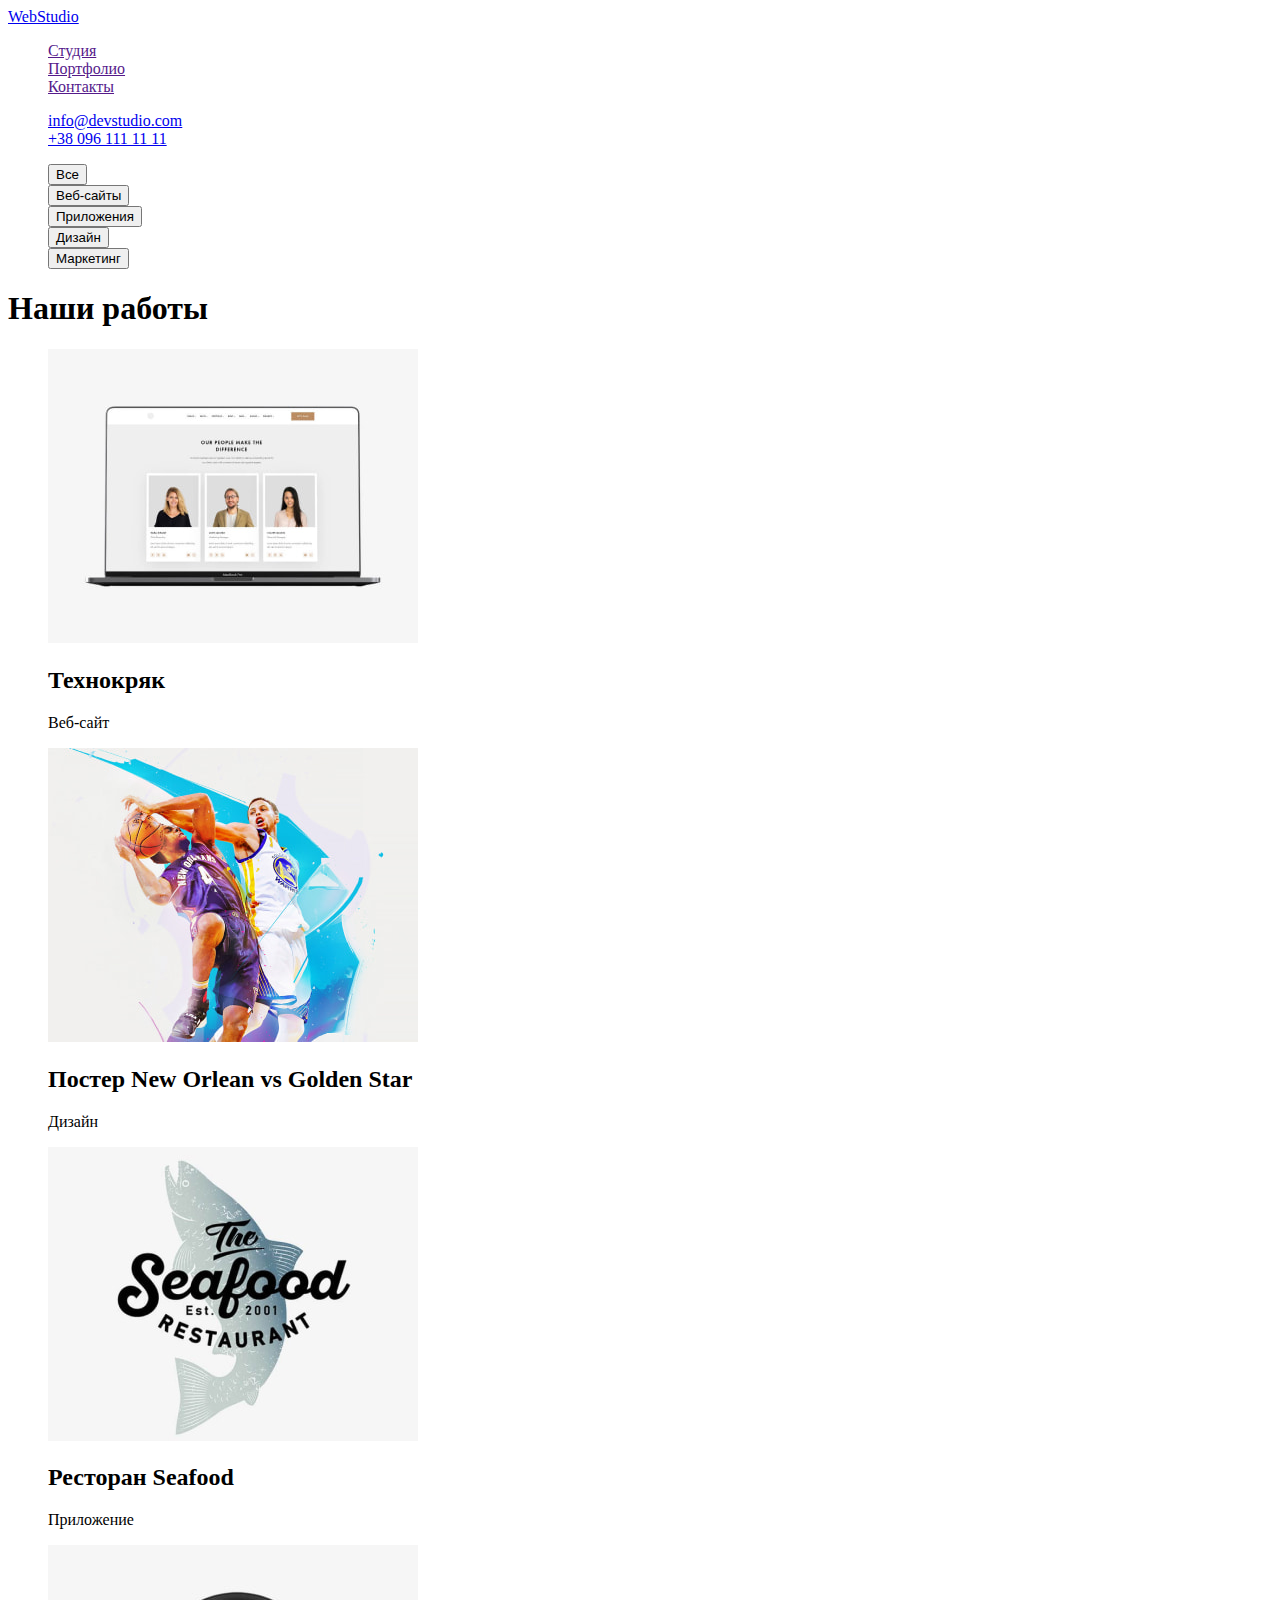
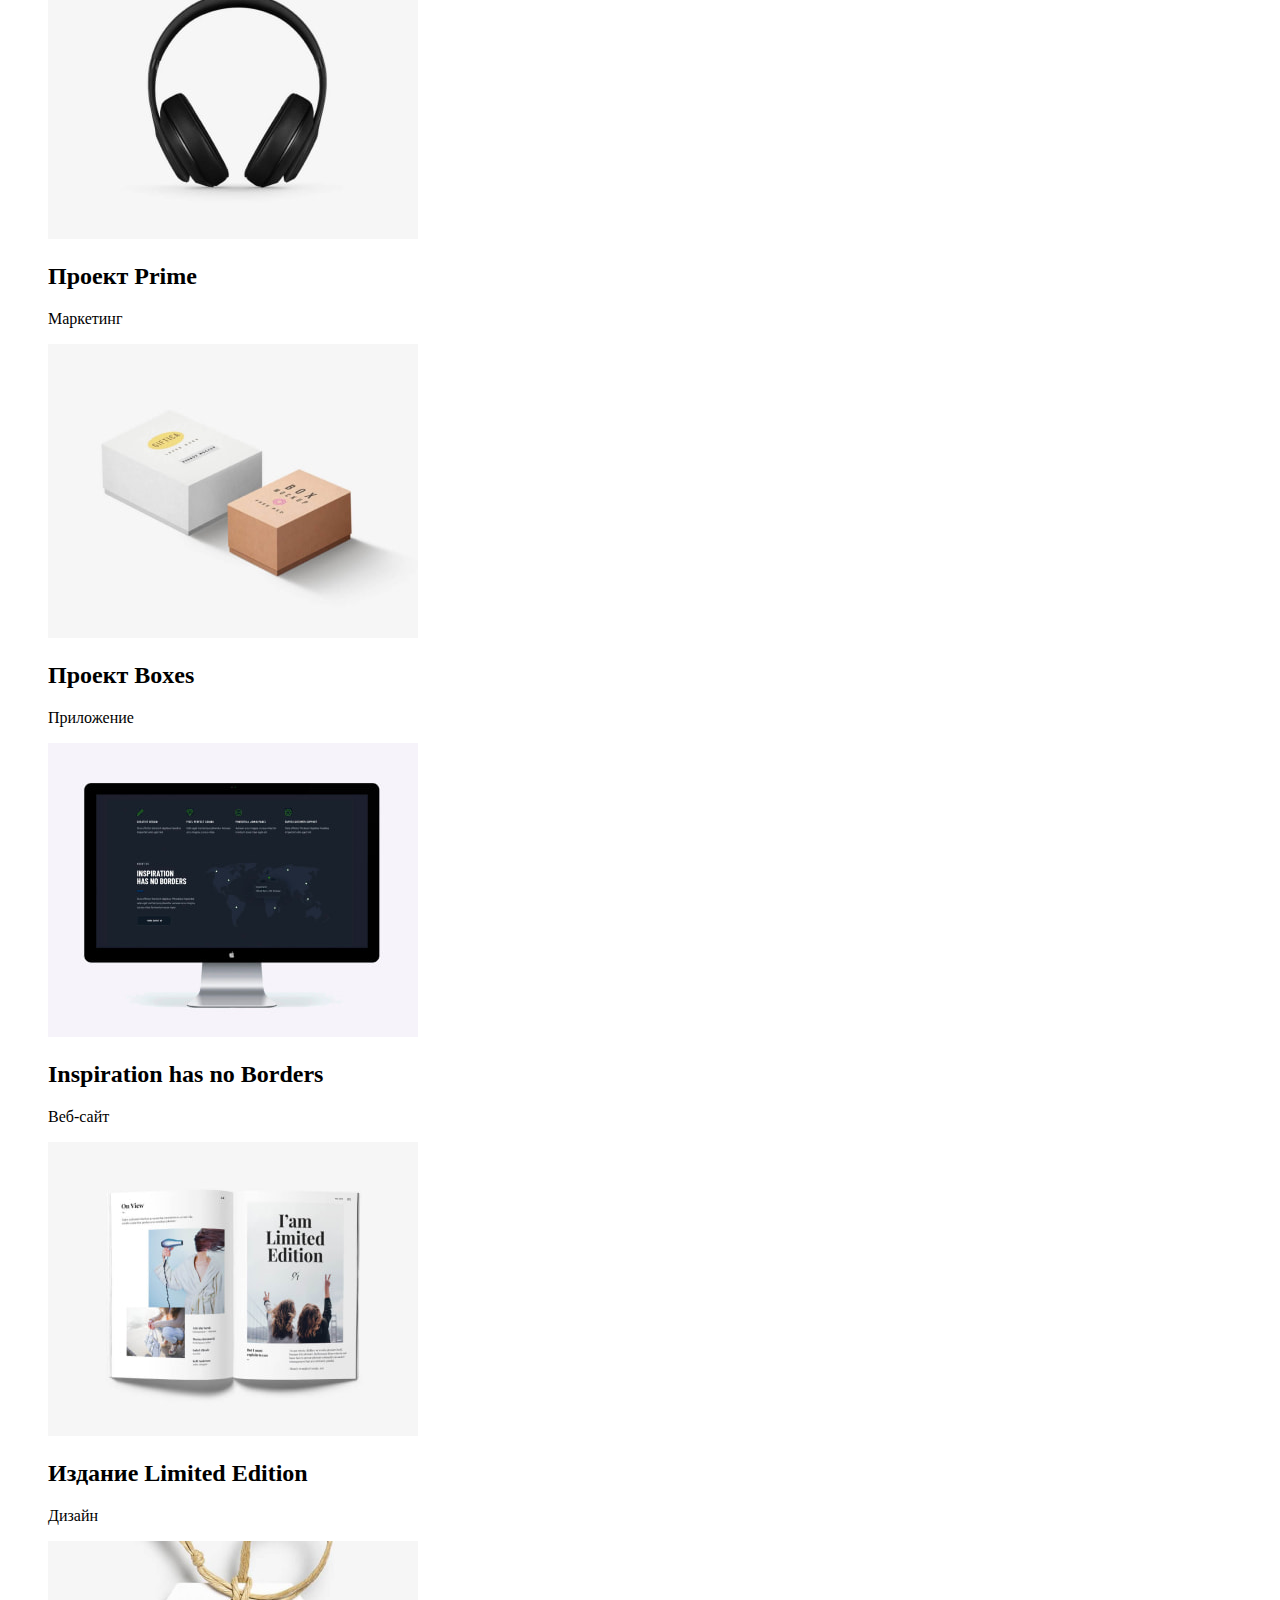
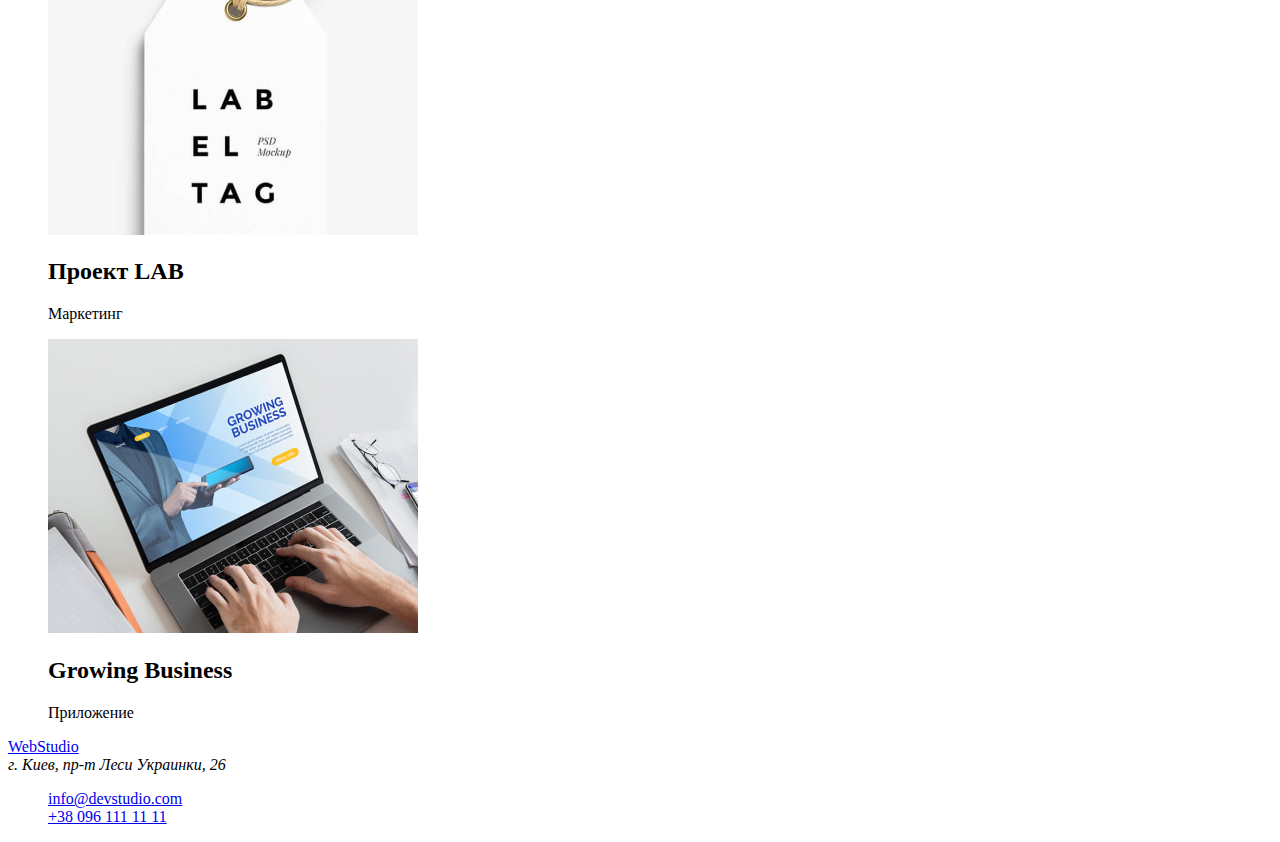
==== portfolio.htm @ e034c126 "add portfolio" ====
<!DOCTYPE html>
<html lang="en">

<head>
    <meta charset="UTF-8">
    <meta http-equiv="X-UA-Compatible" content="IE=edge">
    <meta name="viewport" content="width=device-width, initial-scale=1.0">
    <title>Portfolio</title>
    <link rel="preconnect" href="https://fonts.googleapis.com">
    <link rel="preconnect" href="https://fonts.gstatic.com" crossorigin>
    <link
        href="https://fonts.googleapis.com/css2?family=Raleway:wght@700&family=Roboto:wght@400;500;700;900&display=swap"
        rel="stylesheet">
    <link rel="stylesheet" href="./css/styles.css">
</head>

<body>
    <!--Шапка-->
    <header class="header">
        <nav class="main-navigation">
            <a class="main-link" href="index.html">
                WebStudio
            </a>
            <ul class="header-list">
                <li><a class="header-link active" href="">Студия</a></li>
                <li><a class="header-link" href="">Портфолио</a></li>
                <li><a class="header-link" href="">Контакты</a></li>
            </ul>
        </nav>
        <ul class="list-adress">
            <li><a class="mailto" href="mailto:info@devstudio.com">info@devstudio.com</a></li>
            <li><a class="tel" href="tel:380961111111">+38 096 111 11 11</a></li>
        </ul>
    </header>
    <main>
        <!--Наши работы-->
        <section>
            <ul class="filters">
                <li><button class="btn">Все</button></li>
                <li><button class="btn">Веб-сайты</button></li>
                <li><button class="btn">Приложения</button></li>
                <li><button class="btn">Дизайн</button></li>
                <li><button class="btn">Маркетинг</button></li>
            </ul>
            <h1 class="our-wokrs hidden">Наши работы</h1>
            <ul>
                <li><img src="./images/work-1.jpg" alt="Технокряк" class="work-pic" width="370" height="294" />
                    <h2 class="name-work">Технокряк</h2>
                    <p class="type-work web">Веб-сайт</p>
                </li>
                <li><img src="./images/work-2.jpg" alt="Постер New Orlean vs Golden Star" class="work-pic" width="370" height="294" />
                    <h2 class="name-work">Постер New Orlean vs Golden Star</h2>
                    <p class="type-work design">Дизайн</p>
                </li>
                <li><img src="./images/work-3.jpg" alt="Ресторан Seafood" class="work-pic" width="370" height="294" />
                    <h2 class="name-work">Ресторан Seafood</h2>
                    <p class="type-work app">Приложение</p>
                </li>
                <li><img src="./images/work-4.jpg" alt="Проект Prime" class="work-pic" width="370" height="294" />
                    <h2 class="name-work">Проект Prime</h2>
                    <p class="type-work marketing">Маркетинг</p>
                </li>
                <li><img src="./images/work-5.jpg" alt="Проект Boxes" class="work-pic" width="370" height="294" />
                    <h2 class="name-work">Проект Boxes</h2>
                    <p class="type-work app">Приложение</p>
                </li>
                <li><img src="./images/work-6.jpg" alt="Inspiration has no Borders" class="work-pic" width="370" height="294" />
                    <h2 class="name-work">Inspiration has no Borders</h2>
                    <p class="type-work web">Веб-сайт</p>
                </li>
                <li><img src="./images/work-7.jpg" alt="Издание Limited Edition" class="work-pic" width="370" height="294" />
                    <h2 class="name-work">Издание Limited Edition</h2>
                    <p class="type-work design">Дизайн</p>
                </li>
                <li><img src="./images/work-8.jpg" alt="Проект LAB" class="work-pic" width="370" height="294" />
                    <h2 class="name-work">Проект LAB</h2>
                    <p class="type-work marketing">Маркетинг</p>
                </li>
                <li><img src="./images/work-9.jpg" alt="Growing Business" class="work-pic" width="370" height="294" />
                    <h2 class="name-work">Growing Business</h2>
                    <p class="type-work app">Приложение</p>
                </li>
            </ul>
        </section>
    </main>
    <!--Подвал-->
    <footer class="footer">
        <a class="main-link" href="index.html">WebStudio</a>
        <address class="address">г. Киев, пр-т Леси Украинки, 26</address>
        <ul class="list-adress">
            <li><a class="mailto" href="mailto:info@devstudio.com">info@devstudio.com</a></li>
            <li><a class="tel" href="tel:380961111111">+38 096 111 11 11</a></li>
        </ul>
    </footer>
</body>

</html>
---- css/styles.css ----
:root{

}
li {list-style: none;}
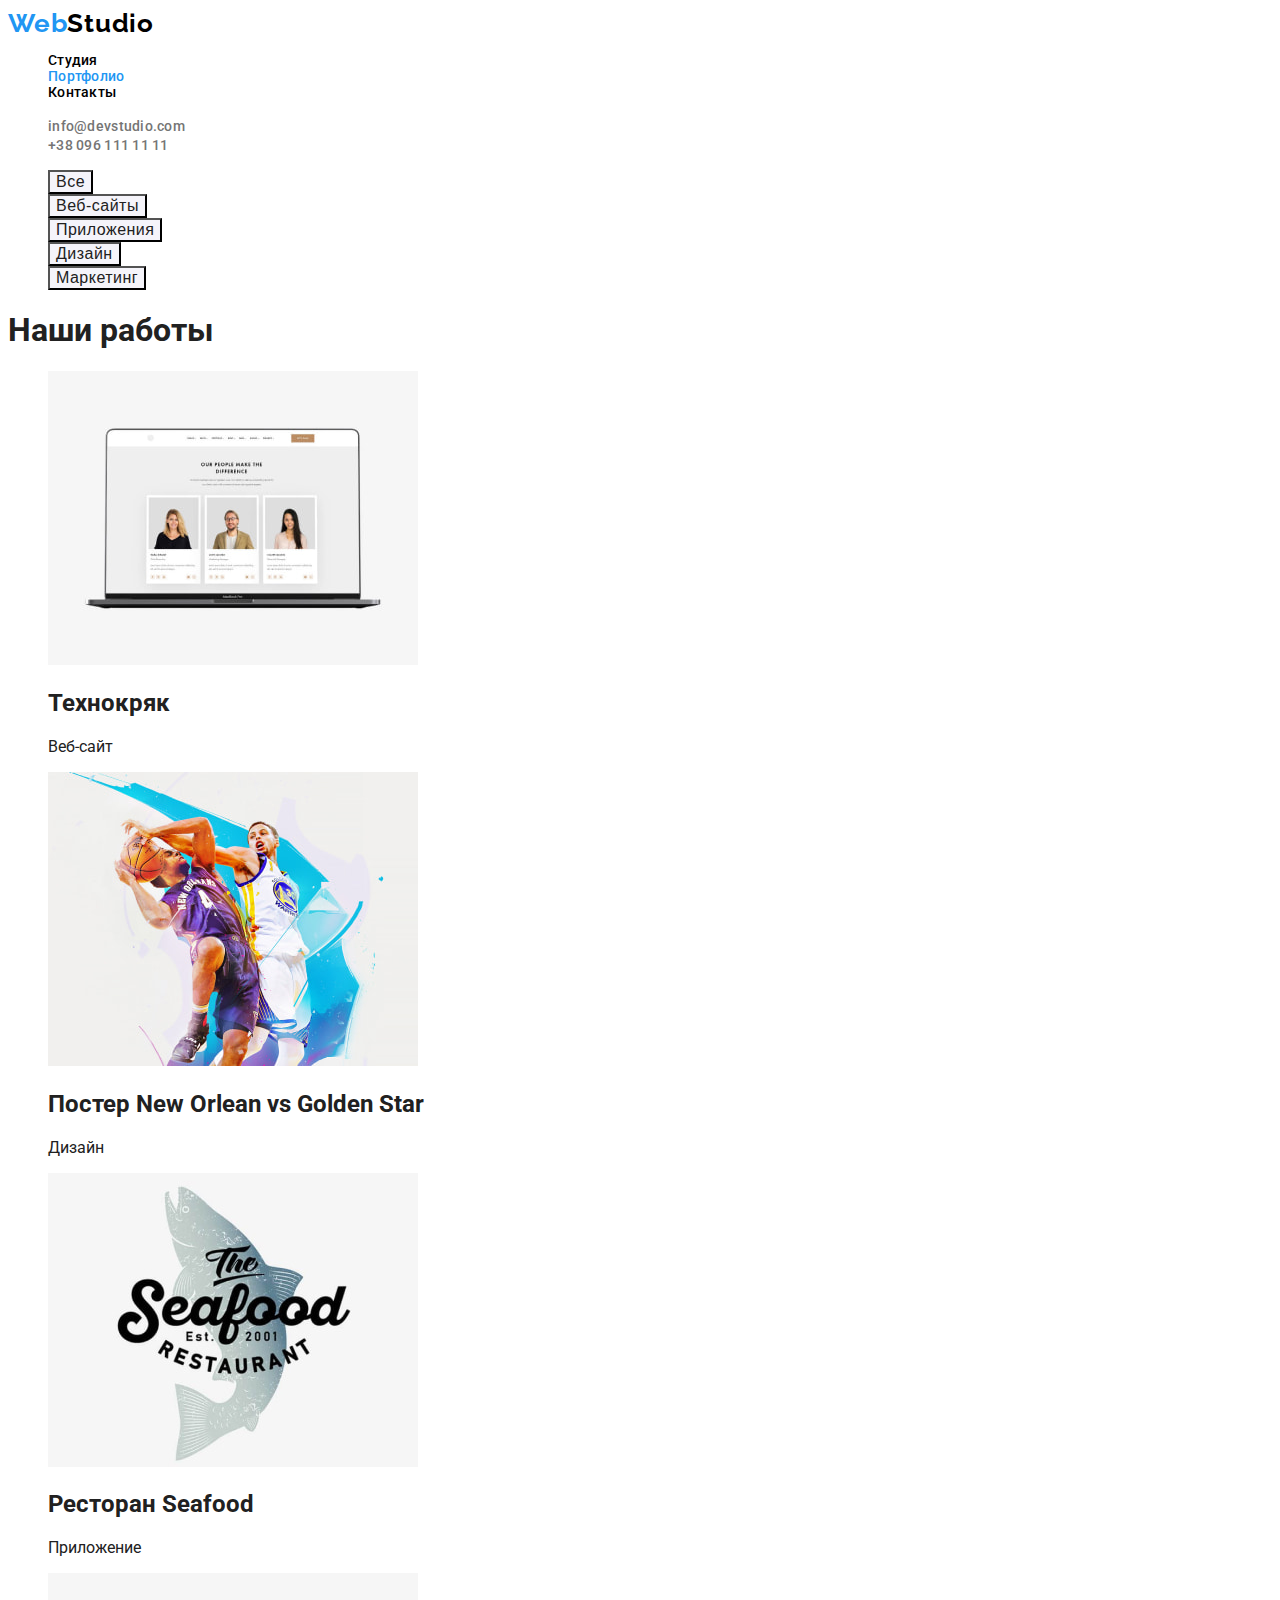
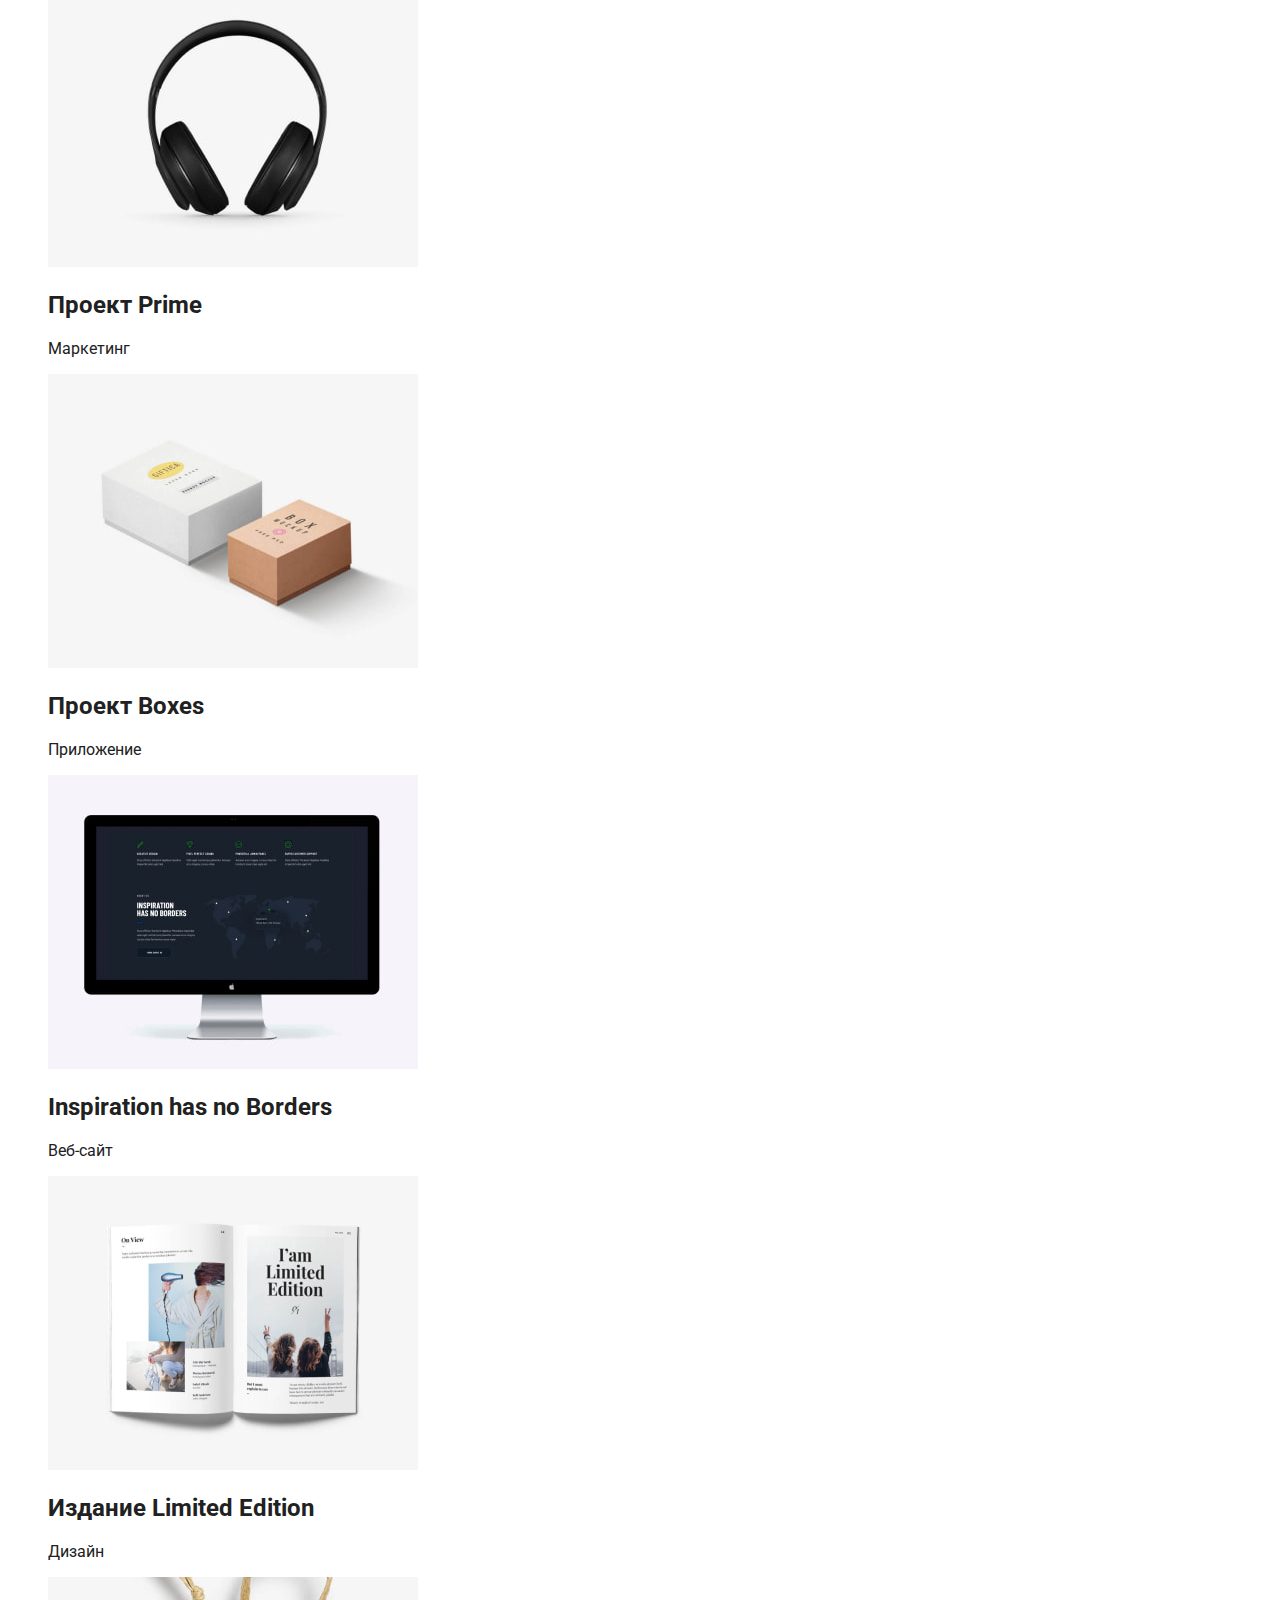
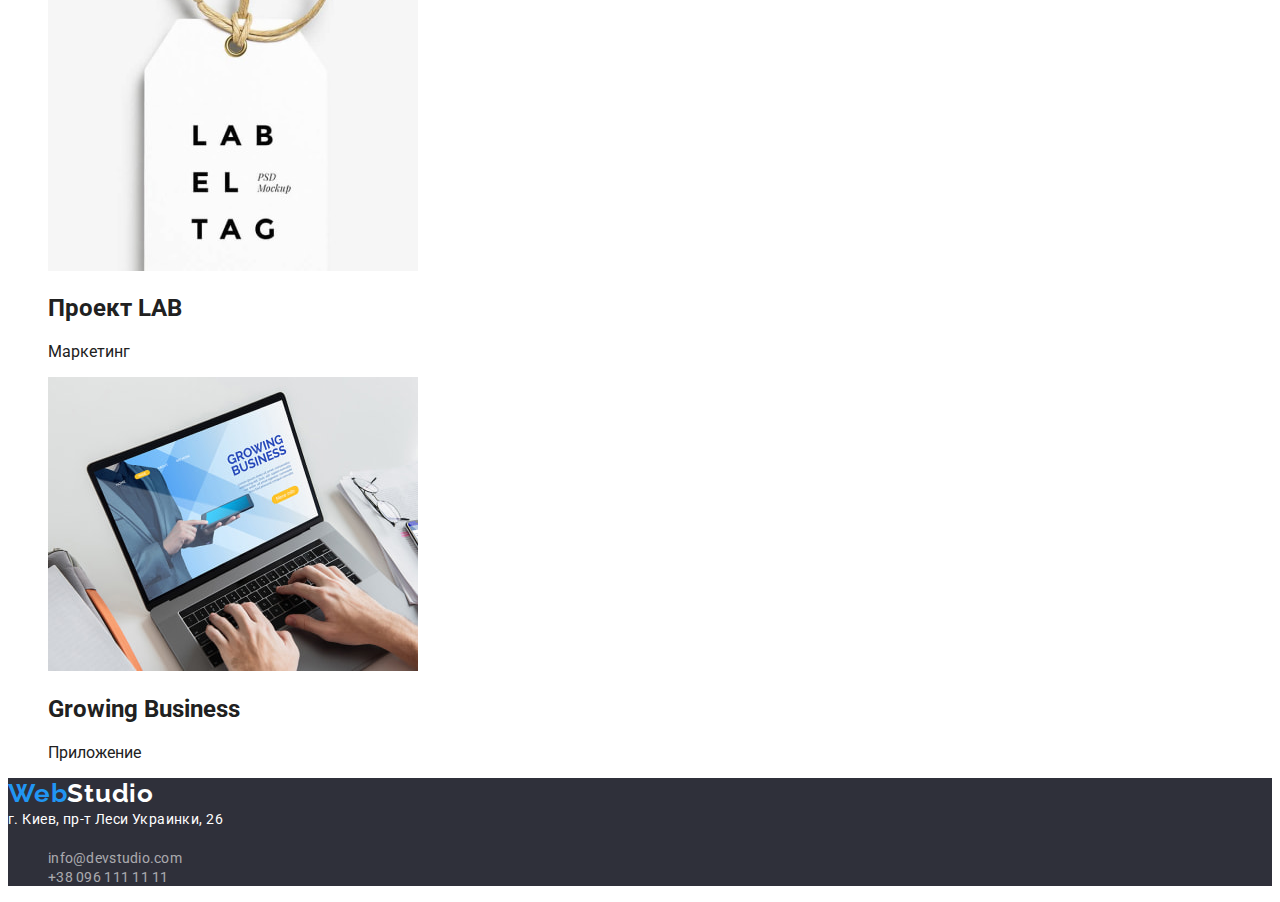
==== commit 40ba0101: "разметка портфолио + цвет и шрифт" ====
--- a/portfolio.htm
+++ b/portfolio.htm
@@ -11,85 +11,88 @@
     <link
         href="https://fonts.googleapis.com/css2?family=Raleway:wght@700&family=Roboto:wght@400;500;700;900&display=swap"
         rel="stylesheet">
-    <link rel="stylesheet" href="./css/styles.css">
+<link rel="stylesheet" href="./css/common.css">
+<link rel="stylesheet" href="./css/styles.css">
 </head>
 
 <body>
-    <!--Шапка-->
-    <header class="header">
-        <nav class="main-navigation">
-            <a class="main-link" href="index.html">
-                WebStudio
-            </a>
-            <ul class="header-list">
-                <li><a class="header-link active" href="">Студия</a></li>
-                <li><a class="header-link" href="">Портфолио</a></li>
-                <li><a class="header-link" href="">Контакты</a></li>
-            </ul>
-        </nav>
-        <ul class="list-adress">
-            <li><a class="mailto" href="mailto:info@devstudio.com">info@devstudio.com</a></li>
-            <li><a class="tel" href="tel:380961111111">+38 096 111 11 11</a></li>
+<!--Шапка-->
+<header class="page-header">
+    <nav class="main-nav">
+        <a class="logo" href="./index.html">
+            Web<span class="logo-color">Studio</span>
+        </a>
+        <ul class="header-nav list">
+            <li class="item"><a class="link" href="./index.html">Студия</a></li>
+            <li class="item"><a class="link current" href="./portfolio.htm">Портфолио</a></li>
+            <li class="item"><a class="link" href="">Контакты</a></li>
         </ul>
-    </header>
-    <main>
-        <!--Наши работы-->
+    </nav>
+    <ul class="list-address">
+        <li class="item"><a class="mailto" href="mailto:info@devstudio.com">info@devstudio.com</a></li>
+        <li class="item"><a class="tel" href="tel:380961111111">+38 096 111 11 11</a></li>
+    </ul>
+</header>
+<!--Наши работы-->
+<main>
         <section>
             <ul class="filters">
-                <li><button class="btn">Все</button></li>
-                <li><button class="btn">Веб-сайты</button></li>
-                <li><button class="btn">Приложения</button></li>
-                <li><button class="btn">Дизайн</button></li>
-                <li><button class="btn">Маркетинг</button></li>
+                <li class="item"><button type="button" class="btn">Все</button></li>
+                <li class="item"><button type="button" class="btn">Веб-сайты</button></li>
+                <li class="item"><button type="button" class="btn">Приложения</button></li>
+                <li class="item"><button type="button" class="btn">Дизайн</button></li>
+                <li class="item"><button type="button" class="btn">Маркетинг</button></li>
             </ul>
             <h1 class="our-wokrs hidden">Наши работы</h1>
-            <ul>
-                <li><img src="./images/work-1.jpg" alt="Технокряк" class="work-pic" width="370" height="294" />
-                    <h2 class="name-work">Технокряк</h2>
+            <ul class="work-list">
+                <li class="item"><img src="./images/work-1.jpg" alt="Технокряк" class="work-pic" width="370" height="294" />
+                    <h2 class="work-title">Технокряк</h2>
                     <p class="type-work web">Веб-сайт</p>
                 </li>
-                <li><img src="./images/work-2.jpg" alt="Постер New Orlean vs Golden Star" class="work-pic" width="370" height="294" />
-                    <h2 class="name-work">Постер New Orlean vs Golden Star</h2>
+                <li class="item"><img src="./images/work-2.jpg" alt="Постер New Orlean vs Golden Star" class="work-pic" width="370" height="294" />
+                    <h2 class="work-title">Постер New Orlean vs Golden Star</h2>
                     <p class="type-work design">Дизайн</p>
                 </li>
-                <li><img src="./images/work-3.jpg" alt="Ресторан Seafood" class="work-pic" width="370" height="294" />
-                    <h2 class="name-work">Ресторан Seafood</h2>
+                <li class="item"><img src="./images/work-3.jpg" alt="Ресторан Seafood" class="work-pic" width="370" height="294" />
+                    <h2 class="work-title">Ресторан Seafood</h2>
                     <p class="type-work app">Приложение</p>
                 </li>
-                <li><img src="./images/work-4.jpg" alt="Проект Prime" class="work-pic" width="370" height="294" />
-                    <h2 class="name-work">Проект Prime</h2>
+                <li class="item"><img src="./images/work-4.jpg" alt="Проект Prime" class="work-pic" width="370" height="294" />
+                    <h2 class="work-title">Проект Prime</h2>
                     <p class="type-work marketing">Маркетинг</p>
                 </li>
-                <li><img src="./images/work-5.jpg" alt="Проект Boxes" class="work-pic" width="370" height="294" />
-                    <h2 class="name-work">Проект Boxes</h2>
+                <li class="item"><img src="./images/work-5.jpg" alt="Проект Boxes" class="work-pic" width="370" height="294" />
+                    <h2 class="work-title">Проект Boxes</h2>
                     <p class="type-work app">Приложение</p>
                 </li>
-                <li><img src="./images/work-6.jpg" alt="Inspiration has no Borders" class="work-pic" width="370" height="294" />
-                    <h2 class="name-work">Inspiration has no Borders</h2>
+                <li class="item"><img src="./images/work-6.jpg" alt="Inspiration has no Borders" class="work-pic" width="370" height="294" />
+                    <h2 class="work-title">Inspiration has no Borders</h2>
                     <p class="type-work web">Веб-сайт</p>
                 </li>
-                <li><img src="./images/work-7.jpg" alt="Издание Limited Edition" class="work-pic" width="370" height="294" />
-                    <h2 class="name-work">Издание Limited Edition</h2>
+                <li class="item"><img src="./images/work-7.jpg" alt="Издание Limited Edition" class="work-pic" width="370" height="294" />
+                    <h2 class="work-title">Издание Limited Edition</h2>
                     <p class="type-work design">Дизайн</p>
                 </li>
-                <li><img src="./images/work-8.jpg" alt="Проект LAB" class="work-pic" width="370" height="294" />
-                    <h2 class="name-work">Проект LAB</h2>
+                <li class="item"><img src="./images/work-8.jpg" alt="Проект LAB" class="work-pic" width="370" height="294" />
+                    <h2 class="work-title">Проект LAB</h2>
                     <p class="type-work marketing">Маркетинг</p>
                 </li>
-                <li><img src="./images/work-9.jpg" alt="Growing Business" class="work-pic" width="370" height="294" />
-                    <h2 class="name-work">Growing Business</h2>
+                <li class="item"><img src="./images/work-9.jpg" alt="Growing Business" class="work-pic" width="370" height="294" />
+                    <h2 class="work-title">Growing Business</h2>
                     <p class="type-work app">Приложение</p>
                 </li>
             </ul>
         </section>
-    </main>
+</main>
     <!--Подвал-->
     <footer class="footer">
-        <a class="main-link" href="index.html">WebStudio</a>
+        <a class="logo" href="./index.html">
+            Web<span class="logo-color">Studio</span>
+        </a>
         <address class="address">г. Киев, пр-т Леси Украинки, 26</address>
-        <ul class="list-adress">
-            <li><a class="mailto" href="mailto:info@devstudio.com">info@devstudio.com</a></li>
-            <li><a class="tel" href="tel:380961111111">+38 096 111 11 11</a></li>
+        <ul class="list-address">
+            <li class="item"><a class="mailto down" href="mailto:info@devstudio.com">info@devstudio.com</a></li>
+            <li class="item"><a class="tel down" href="tel:380961111111">+38 096 111 11 11</a></li>
         </ul>
     </footer>
 </body>
--- a/css/common.css
+++ b/css/common.css
@@ -0,0 +1,109 @@
+:root {
+
+--primary-text-color: #212121;
+--secondary-text-color: #757575;
+--accent-color: #2196F3;
+--white-color: #ffffff;
+--black-color: #000000;
+--secondary-bgc: #2F303A;
+}
+
+/*
+    color: #2F303A темно серый фон
+    #ECECEC -сероватый фон
+    #212121 - почти черный текст
+    #000000 - чисто черный
+    #2196F3 синий акцент
+    #757575 - срене сперый
+    #FFFFFF - белый
+
+*/
+
+body {
+    background-color: var(--white-color); 
+    color: var(--primary-text-color);
+    font-family: 'Roboto', sans-serif;
+    
+}
+
+.logo {
+    color: var(--accent-color);
+    text-decoration: none; 
+    font-weight: 700;
+    font-family: 'Raleway', sans-serif;
+    font-size: 26px;
+    line-height: 1,19;
+    letter-spacing: 0.03em;
+    }
+
+.logo-color {
+    color: var(--black-color)
+}
+/* Header */
+.page-header {
+    background-color: var(--white-color);
+    
+}
+    
+
+.header-nav .link {
+    color: var(--black-color);
+    text-decoration: none;
+}
+.header-nav.list {
+font-style: normal;
+font-weight: 500;
+font-size: 14px;
+line-height: 1.14x;
+letter-spacing: 0.02em;
+
+text-decoration: none;
+
+color: var(--primary-text-color);
+}
+.header-nav .link.current {
+    color: var(--accent-color)
+}
+.mailto, .tel {
+font-weight: 500;
+font-size: 14px;
+line-height: 1.14;
+letter-spacing: 0.02em;
+
+text-decoration: none;
+
+color: var(--secondary-text-color);
+}
+
+.mailto.down,
+.tel.down {
+font-weight: 400;
+font-size: 14px;
+line-height: 1.71px;
+
+color: rgba(255, 255, 255, 0.6);
+
+}
+
+.footer {
+    background-color: var(--secondary-bgc);
+}
+.footer .logo-color {
+color: var(--white-color);
+}
+.address {
+    color: var(--white-color);
+    font-style: normal;
+font-size: 14px;
+line-height: 1.71;
+letter-spacing: 0.03em;
+}
+
+.header-nav .link:hover, .header-nav 
+.link:focus, 
+.mailto:focus, .mailto:hover, 
+.tel:hover,  .tel:focus  {
+    color: var(--accent-color);
+}
+.item {
+    list-style: none;}--- a/css/styles.css
+++ b/css/styles.css
@@ -1,4 +1,97 @@
-:root{
 
+/* Hero */
+.hero { 
+    background-color: var(--secondary-bgc); 
+    color: var(--white-color);
 }
-li {list-style: none;}+
+.hero-title {
+font-weight: 900;
+font-size: 44px;
+line-height: 1.36;
+text-align: center;
+letter-spacing: 0.06em;
+text-transform: uppercase;
+
+color: var(--white-color);
+    }
+
+.primary.btn {
+    background-color: var(--accent-color);
+    color: var(--white-color);
+    cursor: pointer;
+    font-weight: 700;
+    font-size: 16px;
+    line-height: 1,88;
+    text-align: center;
+    letter-spacing: 0.06em;
+    }
+
+.btn {
+    background-color: #F5F4FA;
+    color: var(--primary-text-color);
+    font-weight: 500;
+font-size: 16px;
+line-height: 1,62;
+text-align: center;
+letter-spacing: 0.03em;
+}
+
+.btn:hover, .btn:focus {
+    background-color: var(--accent-color);
+    color: var(--white-color);
+    cursor: pointer;
+}
+
+
+    /* Sections */
+    
+    
+    .section-title {
+font-weight: 700;
+font-size: 36px;
+line-height: 1.17;
+text-align: center;
+letter-spacing: 0.03em;
+
+color: var(--primary-text-color);
+    }
+    .feature-list .title {
+font-weight: 700;
+font-size: 14px;
+line-height: 16px;
+letter-spacing: 0.03em;
+text-transform: uppercase;
+
+color: var(--primary-text-color);
+    }
+
+    .feature-list .text {
+font-size: 14px;
+line-height: 1.71;
+
+letter-spacing: 0.03em;
+
+color: var(--secondary-text-color);
+    }
+
+    .team-list .title {
+font-weight: 500;
+font-size: 16px;
+line-height: 1.19;
+text-align: center;
+letter-spacing: 0.03em;
+
+color: var(--primary-text-color);
+    }
+
+.team-position {
+    font-style: normal; 
+font-size: 16px;
+line-height: 1.19;
+
+text-align: center;
+letter-spacing: 0.03em;
+
+color: var(--secondary-text-color);
+}
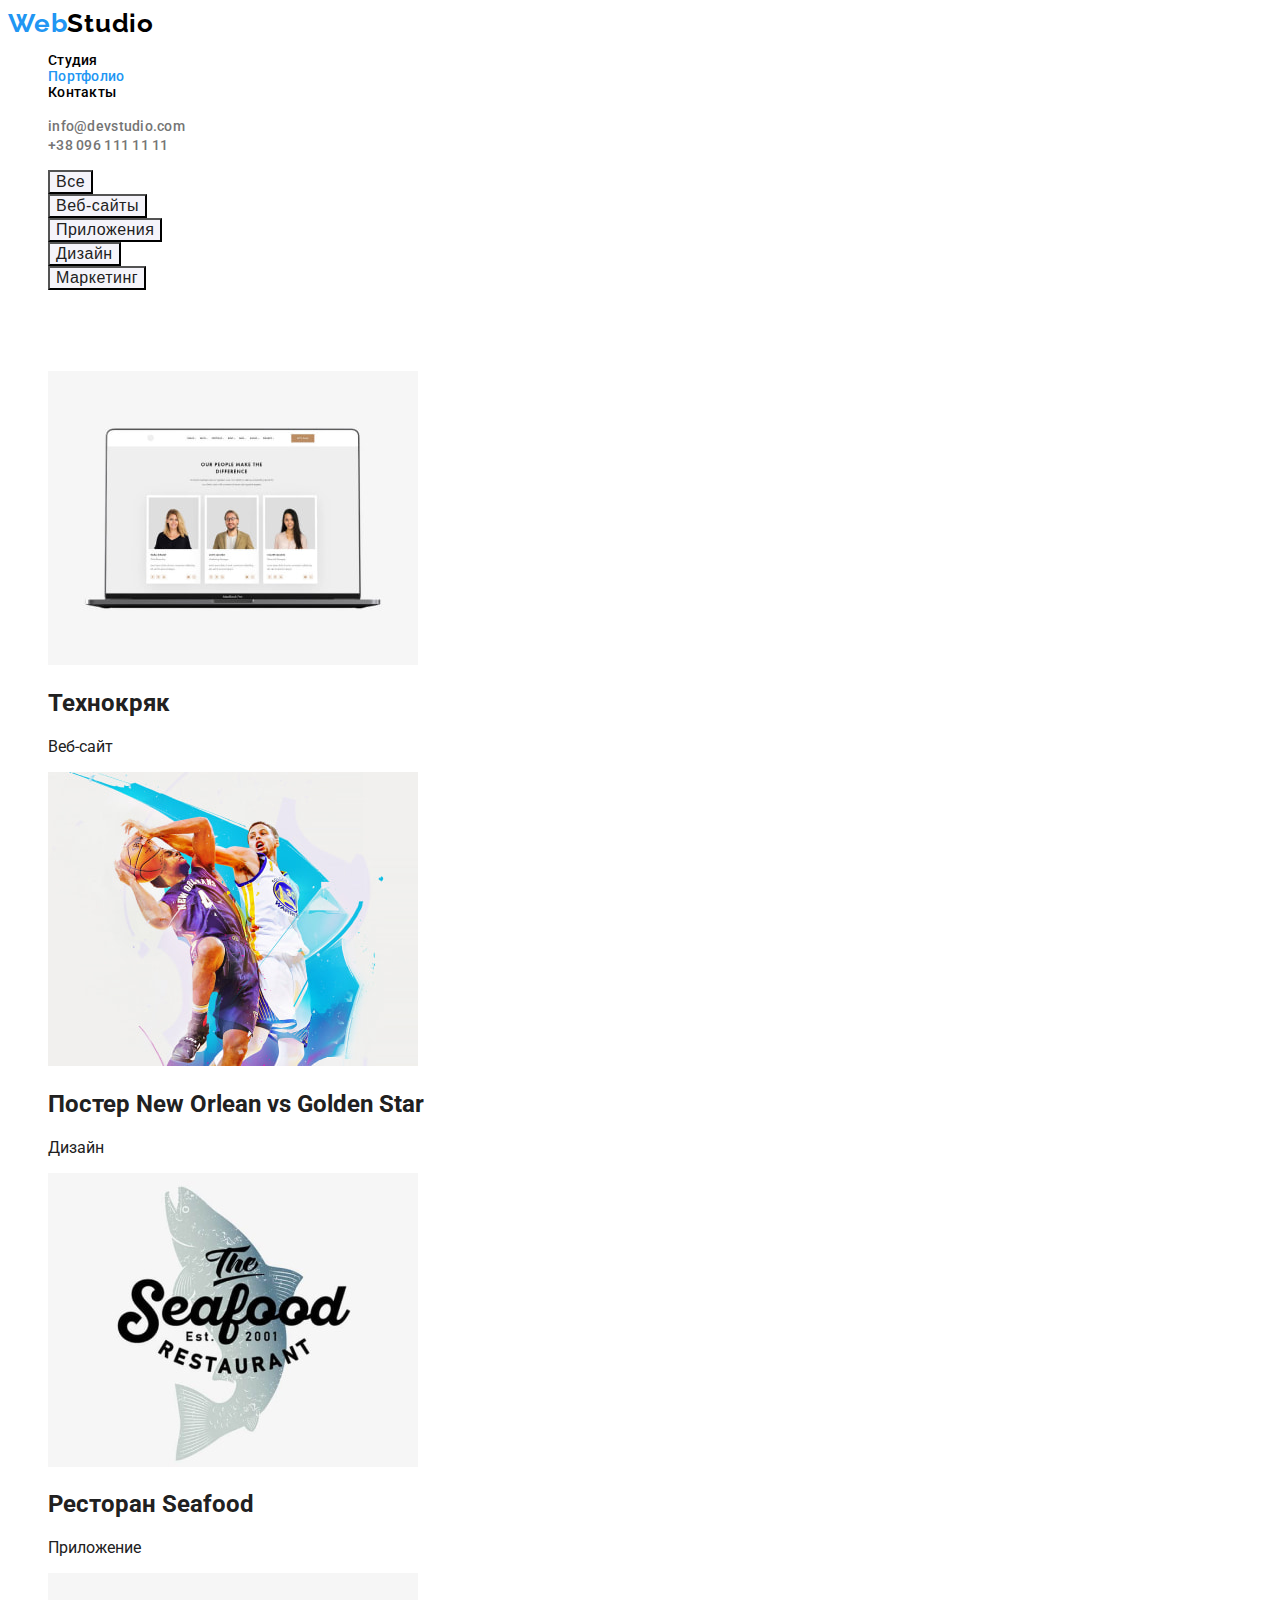
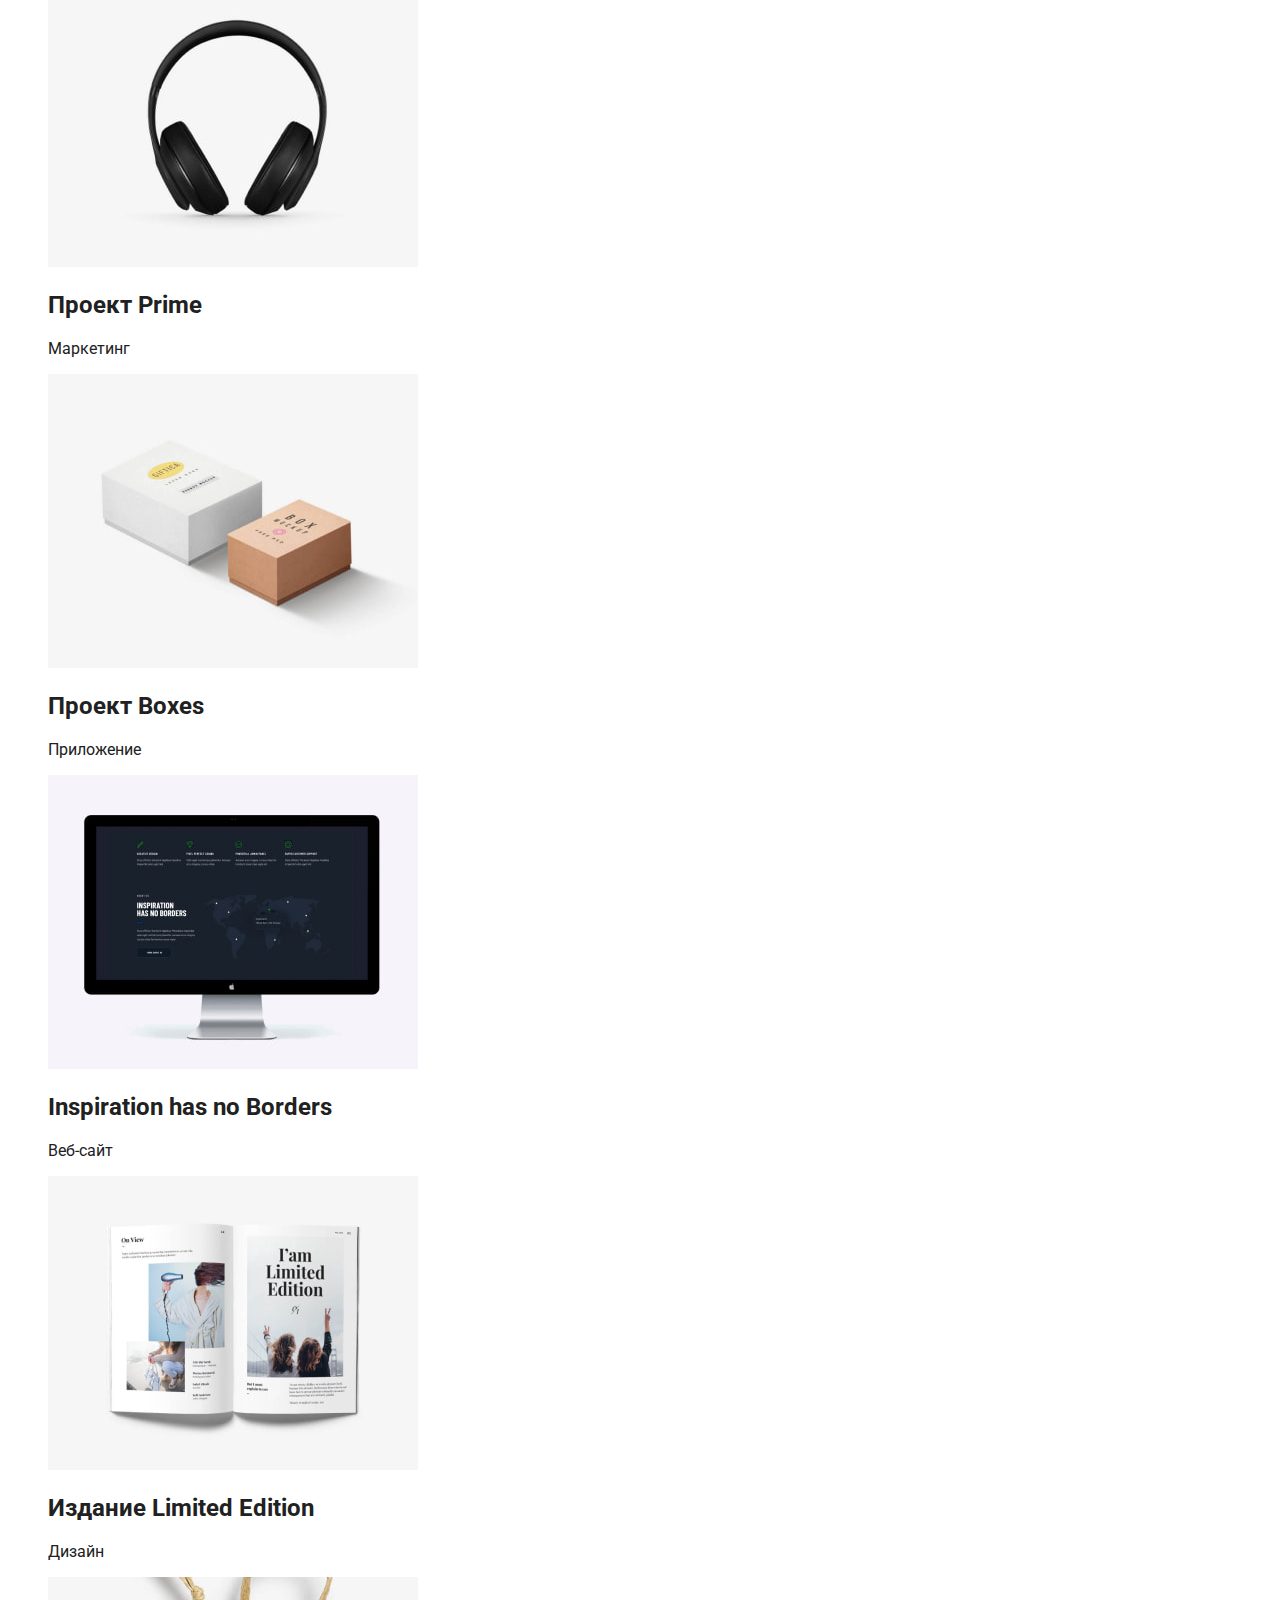
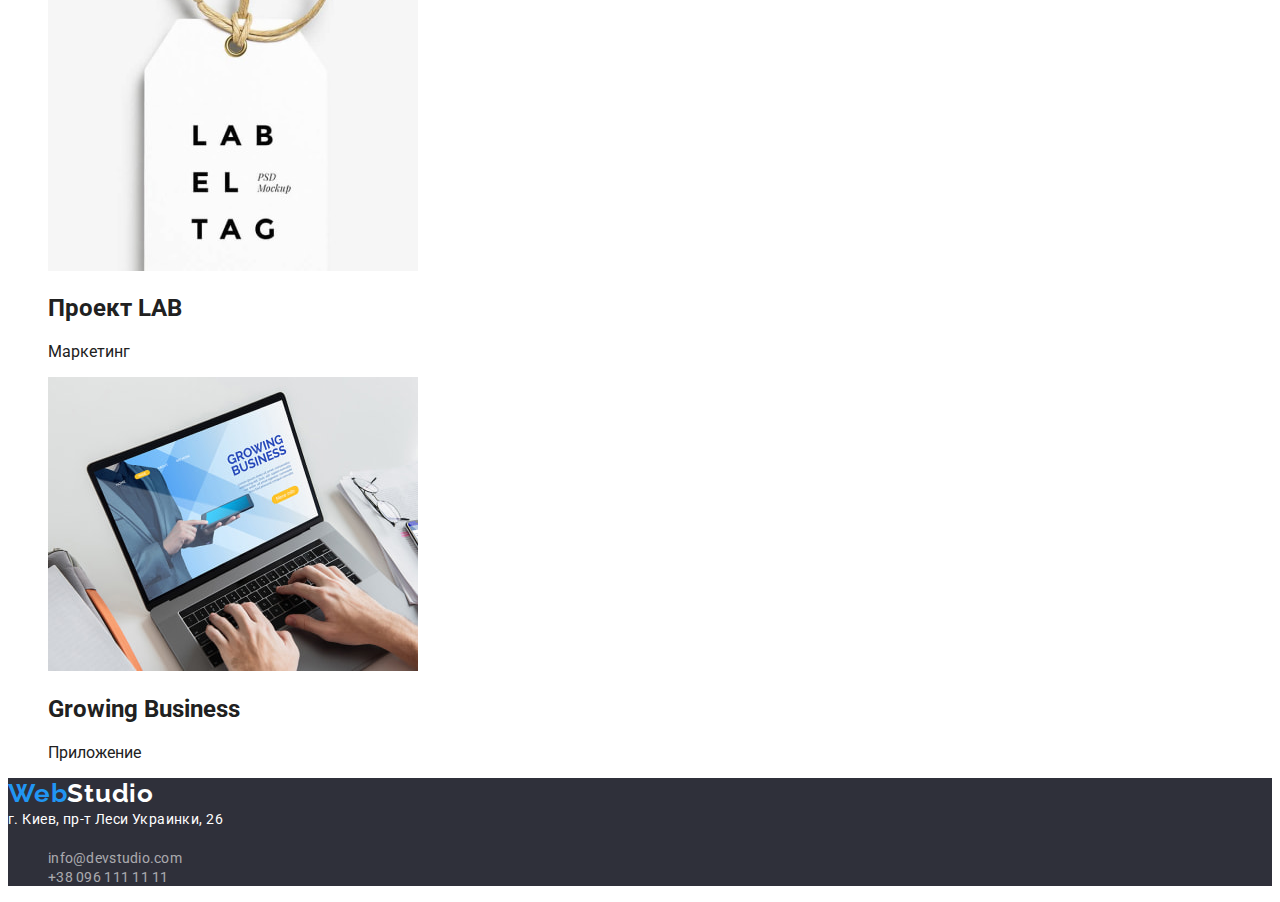
==== commit 495aca41: "ready for next task" ====
--- a/portfolio.htm
+++ b/portfolio.htm
@@ -1,100 +1,184 @@
 <!DOCTYPE html>
 <html lang="en">
+  <head>
+    <meta charset="UTF-8" />
+    <meta http-equiv="X-UA-Compatible" content="IE=edge" />
+    <meta name="viewport" content="width=device-width, initial-scale=1.0" />
+    <title>Portfolio</title>
+    <link rel="preconnect" href="https://fonts.googleapis.com" />
+    <link rel="preconnect" href="https://fonts.gstatic.com" crossorigin />
+    <link
+      href="https://fonts.googleapis.com/css2?family=Raleway:wght@700&family=Roboto:wght@400;500;700;900&display=swap"
+      rel="stylesheet"
+    />
+    <link rel="stylesheet" href="./css/common.css" />
+    <link rel="stylesheet" href="./css/styles.css" />
+  </head>
 
-<head>
-    <meta charset="UTF-8">
-    <meta http-equiv="X-UA-Compatible" content="IE=edge">
-    <meta name="viewport" content="width=device-width, initial-scale=1.0">
-    <title>Portfolio</title>
-    <link rel="preconnect" href="https://fonts.googleapis.com">
-    <link rel="preconnect" href="https://fonts.gstatic.com" crossorigin>
-    <link
-        href="https://fonts.googleapis.com/css2?family=Raleway:wght@700&family=Roboto:wght@400;500;700;900&display=swap"
-        rel="stylesheet">
-<link rel="stylesheet" href="./css/common.css">
-<link rel="stylesheet" href="./css/styles.css">
-</head>
-
-<body>
-<!--Шапка-->
-<header class="page-header">
-    <nav class="main-nav">
+  <body>
+    <!--Шапка-->
+    <header class="page-header">
+      <nav class="main-nav">
         <a class="logo" href="./index.html">
-            Web<span class="logo-color">Studio</span>
+          Web<span class="logo-color">Studio</span>
         </a>
         <ul class="header-nav list">
-            <li class="item"><a class="link" href="./index.html">Студия</a></li>
-            <li class="item"><a class="link current" href="./portfolio.htm">Портфолио</a></li>
-            <li class="item"><a class="link" href="">Контакты</a></li>
+          <li class="item"><a class="link" href="./index.html">Студия</a></li>
+          <li class="item">
+            <a class="link current" href="./portfolio.htm">Портфолио</a>
+          </li>
+          <li class="item"><a class="link" href="">Контакты</a></li>
         </ul>
-    </nav>
-    <ul class="list-address">
-        <li class="item"><a class="mailto" href="mailto:info@devstudio.com">info@devstudio.com</a></li>
-        <li class="item"><a class="tel" href="tel:380961111111">+38 096 111 11 11</a></li>
-    </ul>
-</header>
-<!--Наши работы-->
-<main>
-        <section>
-            <ul class="filters">
-                <li class="item"><button type="button" class="btn">Все</button></li>
-                <li class="item"><button type="button" class="btn">Веб-сайты</button></li>
-                <li class="item"><button type="button" class="btn">Приложения</button></li>
-                <li class="item"><button type="button" class="btn">Дизайн</button></li>
-                <li class="item"><button type="button" class="btn">Маркетинг</button></li>
-            </ul>
-            <h1 class="our-wokrs hidden">Наши работы</h1>
-            <ul class="work-list">
-                <li class="item"><img src="./images/work-1.jpg" alt="Технокряк" class="work-pic" width="370" height="294" />
-                    <h2 class="work-title">Технокряк</h2>
-                    <p class="type-work web">Веб-сайт</p>
-                </li>
-                <li class="item"><img src="./images/work-2.jpg" alt="Постер New Orlean vs Golden Star" class="work-pic" width="370" height="294" />
-                    <h2 class="work-title">Постер New Orlean vs Golden Star</h2>
-                    <p class="type-work design">Дизайн</p>
-                </li>
-                <li class="item"><img src="./images/work-3.jpg" alt="Ресторан Seafood" class="work-pic" width="370" height="294" />
-                    <h2 class="work-title">Ресторан Seafood</h2>
-                    <p class="type-work app">Приложение</p>
-                </li>
-                <li class="item"><img src="./images/work-4.jpg" alt="Проект Prime" class="work-pic" width="370" height="294" />
-                    <h2 class="work-title">Проект Prime</h2>
-                    <p class="type-work marketing">Маркетинг</p>
-                </li>
-                <li class="item"><img src="./images/work-5.jpg" alt="Проект Boxes" class="work-pic" width="370" height="294" />
-                    <h2 class="work-title">Проект Boxes</h2>
-                    <p class="type-work app">Приложение</p>
-                </li>
-                <li class="item"><img src="./images/work-6.jpg" alt="Inspiration has no Borders" class="work-pic" width="370" height="294" />
-                    <h2 class="work-title">Inspiration has no Borders</h2>
-                    <p class="type-work web">Веб-сайт</p>
-                </li>
-                <li class="item"><img src="./images/work-7.jpg" alt="Издание Limited Edition" class="work-pic" width="370" height="294" />
-                    <h2 class="work-title">Издание Limited Edition</h2>
-                    <p class="type-work design">Дизайн</p>
-                </li>
-                <li class="item"><img src="./images/work-8.jpg" alt="Проект LAB" class="work-pic" width="370" height="294" />
-                    <h2 class="work-title">Проект LAB</h2>
-                    <p class="type-work marketing">Маркетинг</p>
-                </li>
-                <li class="item"><img src="./images/work-9.jpg" alt="Growing Business" class="work-pic" width="370" height="294" />
-                    <h2 class="work-title">Growing Business</h2>
-                    <p class="type-work app">Приложение</p>
-                </li>
-            </ul>
-        </section>
-</main>
+      </nav>
+      <ul class="list-address">
+        <li class="item">
+          <a class="mailto" href="mailto:info@devstudio.com"
+            >info@devstudio.com</a
+          >
+        </li>
+        <li class="item">
+          <a class="tel" href="tel:380961111111">+38 096 111 11 11</a>
+        </li>
+      </ul>
+    </header>
+    <!--Наши работы-->
+    <main>
+      <section>
+        <ul class="filters">
+          <li class="item"><button type="button" class="btn">Все</button></li>
+          <li class="item">
+            <button type="button" class="btn">Веб-сайты</button>
+          </li>
+          <li class="item">
+            <button type="button" class="btn">Приложения</button>
+          </li>
+          <li class="item">
+            <button type="button" class="btn">Дизайн</button>
+          </li>
+          <li class="item">
+            <button type="button" class="btn">Маркетинг</button>
+          </li>
+        </ul>
+        <h1 class="our-wokrs hidden">Наши работы</h1>
+        <ul class="work-list">
+          <li class="item">
+            <img
+              src="./images/work-1.jpg"
+              alt="Технокряк"
+              class="work-pic"
+              width="370"
+              height="294"
+            />
+            <h2 class="work-title">Технокряк</h2>
+            <p class="type-work web">Веб-сайт</p>
+          </li>
+          <li class="item">
+            <img
+              src="./images/work-2.jpg"
+              alt="Постер New Orlean vs Golden Star"
+              class="work-pic"
+              width="370"
+              height="294"
+            />
+            <h2 class="work-title">Постер New Orlean vs Golden Star</h2>
+            <p class="type-work design">Дизайн</p>
+          </li>
+          <li class="item">
+            <img
+              src="./images/work-3.jpg"
+              alt="Ресторан Seafood"
+              class="work-pic"
+              width="370"
+              height="294"
+            />
+            <h2 class="work-title">Ресторан Seafood</h2>
+            <p class="type-work app">Приложение</p>
+          </li>
+          <li class="item">
+            <img
+              src="./images/work-4.jpg"
+              alt="Проект Prime"
+              class="work-pic"
+              width="370"
+              height="294"
+            />
+            <h2 class="work-title">Проект Prime</h2>
+            <p class="type-work marketing">Маркетинг</p>
+          </li>
+          <li class="item">
+            <img
+              src="./images/work-5.jpg"
+              alt="Проект Boxes"
+              class="work-pic"
+              width="370"
+              height="294"
+            />
+            <h2 class="work-title">Проект Boxes</h2>
+            <p class="type-work app">Приложение</p>
+          </li>
+          <li class="item">
+            <img
+              src="./images/work-6.jpg"
+              alt="Inspiration has no Borders"
+              class="work-pic"
+              width="370"
+              height="294"
+            />
+            <h2 class="work-title">Inspiration has no Borders</h2>
+            <p class="type-work web">Веб-сайт</p>
+          </li>
+          <li class="item">
+            <img
+              src="./images/work-7.jpg"
+              alt="Издание Limited Edition"
+              class="work-pic"
+              width="370"
+              height="294"
+            />
+            <h2 class="work-title">Издание Limited Edition</h2>
+            <p class="type-work design">Дизайн</p>
+          </li>
+          <li class="item">
+            <img
+              src="./images/work-8.jpg"
+              alt="Проект LAB"
+              class="work-pic"
+              width="370"
+              height="294"
+            />
+            <h2 class="work-title">Проект LAB</h2>
+            <p class="type-work marketing">Маркетинг</p>
+          </li>
+          <li class="item">
+            <img
+              src="./images/work-9.jpg"
+              alt="Growing Business"
+              class="work-pic"
+              width="370"
+              height="294"
+            />
+            <h2 class="work-title">Growing Business</h2>
+            <p class="type-work app">Приложение</p>
+          </li>
+        </ul>
+      </section>
+    </main>
     <!--Подвал-->
     <footer class="footer">
-        <a class="logo" href="./index.html">
-            Web<span class="logo-color">Studio</span>
-        </a>
-        <address class="address">г. Киев, пр-т Леси Украинки, 26</address>
-        <ul class="list-address">
-            <li class="item"><a class="mailto down" href="mailto:info@devstudio.com">info@devstudio.com</a></li>
-            <li class="item"><a class="tel down" href="tel:380961111111">+38 096 111 11 11</a></li>
-        </ul>
+      <a class="logo" href="./index.html">
+        Web<span class="logo-color">Studio</span>
+      </a>
+      <address class="address">г. Киев, пр-т Леси Украинки, 26</address>
+      <ul class="list-address">
+        <li class="item">
+          <a class="mailto down" href="mailto:info@devstudio.com"
+            >info@devstudio.com</a
+          >
+        </li>
+        <li class="item">
+          <a class="tel down" href="tel:380961111111">+38 096 111 11 11</a>
+        </li>
+      </ul>
     </footer>
-</body>
-
-</html>+  </body>
+</html>
--- a/css/common.css
+++ b/css/common.css
@@ -20,36 +20,31 @@
 */
 
 body {
-    background-color: var(--white-color); 
-    color: var(--primary-text-color);
-    font-family: 'Roboto', sans-serif;
+background-color: var(--white-color); 
+color: var(--primary-text-color);
+font-family: 'Roboto', sans-serif;
     
-}
-
-.logo {
-    color: var(--accent-color);
-    text-decoration: none; 
-    font-weight: 700;
-    font-family: 'Raleway', sans-serif;
-    font-size: 26px;
-    line-height: 1,19;
-    letter-spacing: 0.03em;
-    }
-
-.logo-color {
-    color: var(--black-color)
 }
 /* Header */
 .page-header {
-    background-color: var(--white-color);
-    
+background-color: var(--white-color);   
 }
     
 
-.header-nav .link {
-    color: var(--black-color);
-    text-decoration: none;
+.logo {
+color: var(--accent-color);
+text-decoration: none; 
+font-weight: 700;
+font-family: 'Raleway', sans-serif;
+font-size: 26px;
+line-height: 1,19;
+letter-spacing: 0.03em;
 }
+
+.logo-color {
+color: var(--black-color)
+}
+
 .header-nav.list {
 font-style: normal;
 font-weight: 500;
@@ -61,9 +56,16 @@
 
 color: var(--primary-text-color);
 }
+
+.header-nav .link {
+color: var(--black-color);
+text-decoration: none;
+}
+
 .header-nav .link.current {
     color: var(--accent-color)
 }
+
 .mailto, .tel {
 font-weight: 500;
 font-size: 14px;
@@ -75,6 +77,24 @@
 color: var(--secondary-text-color);
 }
 
+
+
+/* Footer */
+
+.footer {
+    background-color: var(--secondary-bgc);
+}
+.footer .logo-color {
+color: var(--white-color);
+}
+.address {
+color: var(--white-color);
+font-style: normal;
+font-size: 14px;
+line-height: 1.71;
+letter-spacing: 0.03em;
+}
+
 .mailto.down,
 .tel.down {
 font-weight: 400;
@@ -84,26 +104,9 @@
 color: rgba(255, 255, 255, 0.6);
 
 }
-
-.footer {
-    background-color: var(--secondary-bgc);
-}
-.footer .logo-color {
-color: var(--white-color);
-}
-.address {
-    color: var(--white-color);
-    font-style: normal;
-font-size: 14px;
-line-height: 1.71;
-letter-spacing: 0.03em;
-}
-
 .header-nav .link:hover, .header-nav 
 .link:focus, 
 .mailto:focus, .mailto:hover, 
 .tel:hover,  .tel:focus  {
     color: var(--accent-color);
 }
-.item {
-    list-style: none;}--- a/css/styles.css
+++ b/css/styles.css
@@ -1,97 +1,114 @@
 
+.item {
+list-style: none;
+}
+
+.container {
+  outline: 1px solid red;
+
+  width: 1200px;
+
+  padding-left: 15px;
+  padding-right: 15px;
+
+  margin-left: auto;
+  margin-right: auto;
+}
 /* Hero */
-.hero { 
-    background-color: var(--secondary-bgc); 
-    color: var(--white-color);
+.hero {
+  background-color: var(--secondary-bgc);
+  color: var(--white-color);
 }
 
 .hero-title {
-font-weight: 900;
-font-size: 44px;
-line-height: 1.36;
-text-align: center;
-letter-spacing: 0.06em;
-text-transform: uppercase;
+  font-weight: 900;
+  font-size: 44px;
+  line-height: 1.36;
+  text-align: center;
+  letter-spacing: 0.06em;
+  text-transform: uppercase;
 
-color: var(--white-color);
-    }
+  color: var(--white-color);
+}
 
 .primary.btn {
-    background-color: var(--accent-color);
-    color: var(--white-color);
-    cursor: pointer;
-    font-weight: 700;
-    font-size: 16px;
-    line-height: 1,88;
-    text-align: center;
-    letter-spacing: 0.06em;
-    }
+  background-color: var(--accent-color);
+  color: var(--white-color);
+  cursor: pointer;
+  font-weight: 700;
+  font-size: 16px;
+  line-height: 1, 88;
+  text-align: center;
+  letter-spacing: 0.06em;
+}
 
 .btn {
-    background-color: #F5F4FA;
-    color: var(--primary-text-color);
-    font-weight: 500;
-font-size: 16px;
-line-height: 1,62;
-text-align: center;
-letter-spacing: 0.03em;
+  background-color: #f5f4fa;
+  color: var(--primary-text-color);
+  font-weight: 500;
+  font-size: 16px;
+  line-height: 1, 62;
+  text-align: center;
+  letter-spacing: 0.03em;
 }
 
-.btn:hover, .btn:focus {
-    background-color: var(--accent-color);
-    color: var(--white-color);
-    cursor: pointer;
+.btn:hover,
+.btn:focus {
+  background-color: var(--accent-color);
+  color: var(--white-color);
+  cursor: pointer;
 }
 
+/* Sections */
+.hidden {
+  opacity: 0;
+}
 
-    /* Sections */
-    
-    
-    .section-title {
-font-weight: 700;
-font-size: 36px;
-line-height: 1.17;
-text-align: center;
-letter-spacing: 0.03em;
+.section-title {
+  font-weight: 700;
+  font-size: 36px;
+  line-height: 1.17;
+  text-align: center;
+  letter-spacing: 0.03em;
 
-color: var(--primary-text-color);
-    }
-    .feature-list .title {
-font-weight: 700;
-font-size: 14px;
-line-height: 16px;
-letter-spacing: 0.03em;
-text-transform: uppercase;
+  color: var(--primary-text-color);
+}
+.feature-list .title {
+  font-weight: 700;
+  font-size: 14px;
+  line-height: 16px;
+  letter-spacing: 0.03em;
+  text-transform: uppercase;
 
-color: var(--primary-text-color);
-    }
+  color: var(--primary-text-color);
+}
 
-    .feature-list .text {
-font-size: 14px;
-line-height: 1.71;
+.feature-list .text {
+  font-size: 14px;
+  line-height: 1.71;
 
-letter-spacing: 0.03em;
+  letter-spacing: 0.03em;
 
-color: var(--secondary-text-color);
-    }
+  color: var(--secondary-text-color);
+}
 
-    .team-list .title {
-font-weight: 500;
-font-size: 16px;
-line-height: 1.19;
-text-align: center;
-letter-spacing: 0.03em;
+.team-list .title {
+  font-weight: 500;
+  font-size: 16px;
+  line-height: 1.19;
+  text-align: center;
+  letter-spacing: 0.03em;
 
-color: var(--primary-text-color);
-    }
+  color: var(--primary-text-color);
+}
 
 .team-position {
-    font-style: normal; 
-font-size: 16px;
-line-height: 1.19;
+  font-style: normal;
+  font-size: 16px;
+  line-height: 1.19;
 
-text-align: center;
-letter-spacing: 0.03em;
+  text-align: center;
+  letter-spacing: 0.03em;
 
-color: var(--secondary-text-color);
+  color: var(--secondary-text-color);
 }
